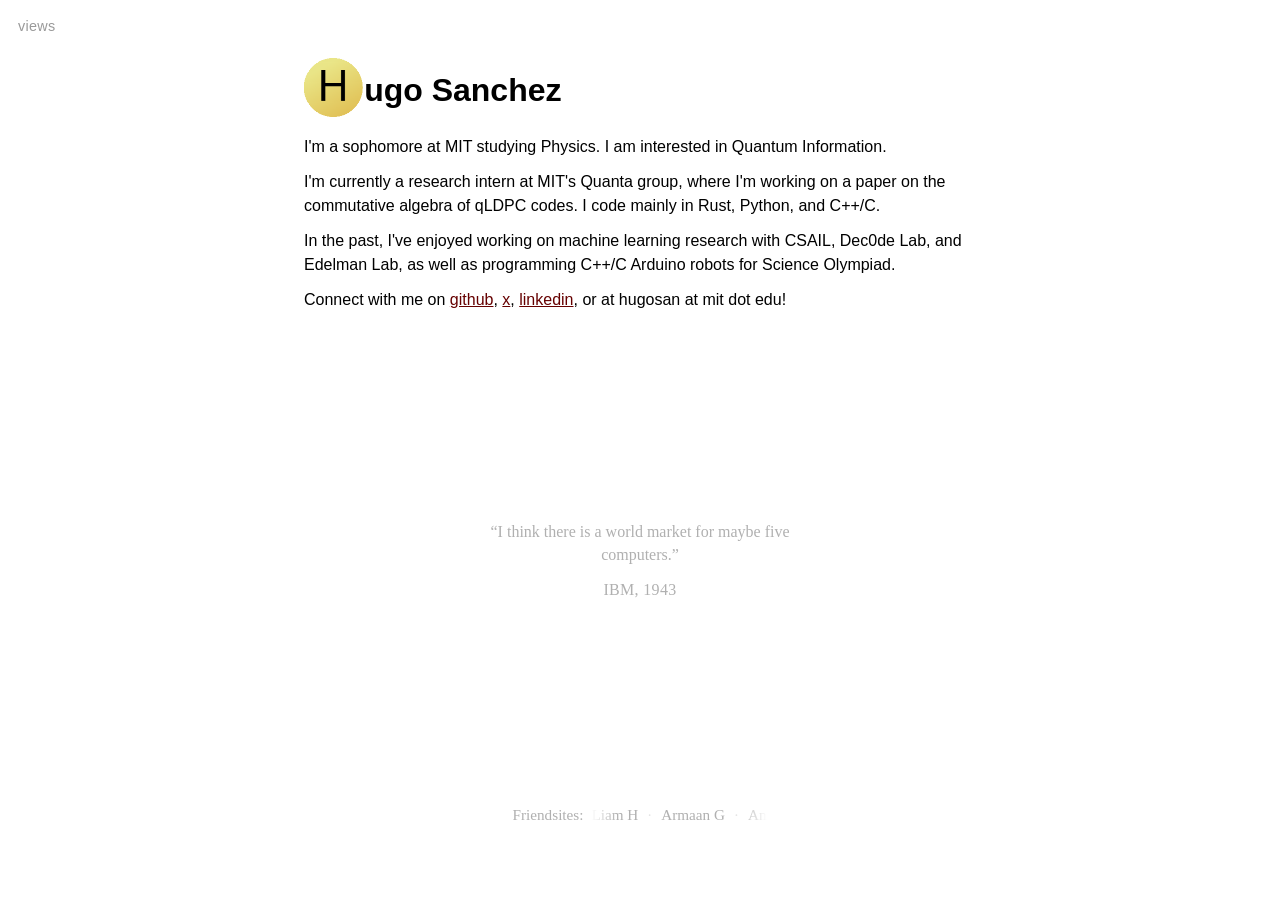
==== index.html @ e932f90f "Restructure bio paragraphs around Quanta and coding." ====
<!DOCTYPE html>
<html lang="en">

<head>
    <title>Hugo Sanchez</title>

    <meta charset="UTF-8">
    <meta name="description" content="Hugo Sanchez's website">
    <meta name="author" content="Hugo Sanchez">
    <meta name="viewport" content="width=device-width, initial-scale=1, viewport-fit=cover">

    <link rel="icon" href="/favicon.png" type="image/png">
    <link rel="stylesheet" href="index.css">
</head>

<body class="home">
    <div class="views-counter" aria-live="polite">
        <span class="views-label">views</span>
        <span class="views-count" id="views-count" aria-label="view count"></span>
    </div>

    <div class="home-shell page-fade">
        <div class="home-content">
            <nav class="top-nav" aria-label="Primary">
                <a href="projects.html">projects</a><span class="sep">·</span><a href="experience.html">experience</a>
            </nav>

            <main class="home-main">
                <h1><img class="name-orb" src="/orb-h.png" alt="H" width="113" height="114">ugo Sanchez</h1>
                <p>I'm a sophomore at MIT studying Physics. I am interested in Quantum Information.</p>
                <p>I'm currently a research intern at MIT's Quanta group, where I'm working on a paper on the
                    commutative algebra of qLDPC codes. I code mainly in
                    Rust,
                    Python, and C++/C.</p>
                <p>In the past, I've enjoyed working on machine learning research with CSAIL, Dec0de Lab, and Edelman
                    Lab, as well as programming C++/C Arduino robots for Science Olympiad.</p>
                <p>Connect with me on <a href="https://github.com/jugogpt" target="_blank"
                        rel="noopener noreferrer">github</a>, <a href="https://x.com/hugodemanzanas" target="_blank"
                        rel="noopener noreferrer">x</a>, <a href="https://www.linkedin.com/in/hugo-s-401b5433b/"
                        target="_blank" rel="noopener noreferrer">linkedin</a>, or at hugosan at mit dot edu!</p>
            </main>
        </div>

        <blockquote class="site-quote">
            <p>“I think there is a world market for maybe five computers.”</p>
            <footer>IBM, 1943</footer>
        </blockquote>

        <div class="friendsites">
            <span class="friends-label">Friendsites:</span>
            <span class="friends-marquee-wrap">
                <span class="friends-marquee">
                    <a href="https://www.outercloud.dev/" target="_blank" rel="noopener noreferrer">Liam H</a><span
                        class="friends-dot">·</span>
                    <a href="https://armaangomes.com/" target="_blank" rel="noopener noreferrer">Armaan G</a><span
                        class="friends-dot">·</span>
                    <a href="https://angelinanle.com/" target="_blank" rel="noopener noreferrer">Angelina L</a><span
                        class="friends-dot">·</span>
                    <a href="https://www.outercloud.dev/" target="_blank" rel="noopener noreferrer">Liam H</a><span
                        class="friends-dot">·</span>
                    <a href="https://armaangomes.com/" target="_blank" rel="noopener noreferrer">Armaan G</a><span
                        class="friends-dot">·</span>
                    <a href="https://angelinanle.com/" target="_blank" rel="noopener noreferrer">Angelina L</a><span
                        class="friends-dot">·</span>
                </span>
            </span>
        </div>
    </div>
    <script src="site.js"></script>
</body>

</html>
---- index.css ----
/* GENERAL PAGE RULES */

html {
    -webkit-text-size-adjust: 100%;
    text-size-adjust: 100%;
}

body {
    font-family: "Century Gothic", CenturyGothic, Geneva, AppleGothic, sans-serif;
    font-size: 1em;
    margin: 0;
    background-color: #ffffff;
    overflow-x: hidden;
}

body::after {
    content: "";
    position: fixed;
    inset: 0;
    background: #e4cfcf;
    transform: translateX(-101%);
    transition: transform 0.22s ease;
    pointer-events: none;
    z-index: 9999;
}

body.swipe-cover::after {
    transform: translateX(0);
    transition: none;
}

body.swipe-reveal::after {
    transform: translateX(101%);
    transition: transform 0.22s ease;
}

body.swipe-out::after {
    transform: translateX(0);
    transition: transform 0.22s ease;
}

.page-fade {
    opacity: 0;
    transform: translateX(16px);
    transition: opacity 0.22s ease, transform 0.22s ease;
}

body.page-ready .page-fade {
    opacity: 1;
    transform: translateX(0);
}

body.page-exit .page-fade {
    opacity: 0;
    transform: translateX(-22px);
}

@media (prefers-reduced-motion: reduce) {
    body::after {
        display: none;
    }

    .page-fade {
        opacity: 1;
        transform: none;
        transition: none;
    }

    body.page-exit .page-fade {
        opacity: 1;
        transform: none;
    }

    .friends-marquee {
        animation: none !important;
    }

    .digit-reel {
        transition: none !important;
    }
}

h1 {
    font-size: 2em;
    margin-top: 0;
}

h2 {
    font-size: 1.35em;
    margin-top: 1.75em;
    margin-bottom: 0.75em;
}

h3 {
    font-size: 1.05em;
    margin: 0;
    display: inline;
}

#holder {
    margin-top: 48px;
    margin-bottom: 25px;
    display: flex;
    justify-content: center;
}

#left,
#right {
    flex: 1 1 0;
    min-width: 1em;
}

#middle {
    max-width: 42em;
    width: 100%;
    padding: 0 1em;
    text-align: left;
    flex: 0 1 42em;
}

a {
    color: #660000;
}

a:hover {
    color: #400000;
}

.top-nav {
    /* Temporary: hide projects/experience navigation */
    display: none;
    position: absolute;
    top: 18px;
    right: 1.25em;
    font-size: 0.95em;
}

.top-nav a {
    text-decoration: none;
}

.top-nav a:hover {
    text-decoration: underline;
}

.top-nav .sep {
    color: #660000;
    margin: 0 0.45em;
}

/* Home: centered stack */
body.home {
    min-height: 100vh;
    min-height: 100svh;
}

.home-shell {
    min-height: 100vh;
    min-height: 100svh;
    box-sizing: border-box;
    display: flex;
    flex-direction: column;
    align-items: center;
    justify-content: center;
    gap: 0;
    padding: 1rem 1.25rem 2rem;
    width: 100%;
    max-width: 100%;
}

.home-content {
    position: relative;
    z-index: 2;
    width: min(42em, 100%);
    text-align: left;
}

body.home .top-nav {
    position: static;
    top: auto;
    right: auto;
    margin-bottom: 0.65em;
    text-align: left;
}

.home-main {
    width: 100%;
    text-align: left;
}

.home-main h1 {
    text-align: left;
    margin-bottom: 0.55em;
    line-height: 1.35;
}

.home-main h1 .name-orb {
    /* ~2x prior size; H glyph sits above image bottom (~28% padding) */
    height: 1.84em;
    width: auto;
    display: inline-block;
    vertical-align: -0.51em;
    margin-right: 0.04em;
}

.home-main p {
    line-height: 1.5;
    margin: 0 0 0.7em;
}

.home-main p:last-child {
    margin-bottom: 0;
}

body.home .site-quote {
    position: relative;
    z-index: 1;
    right: auto;
    bottom: auto;
    width: min(28em, 90vw);
    font-size: 1em;
    padding: 2.75em 2.5em;
    margin-top: 1.5rem;
    flex-shrink: 0;
    pointer-events: none;
}

.meta {
    display: block;
    font-size: 0.9em;
    margin: 0.35em 0 0.5em;
    color: #333;
}

.entry {
    margin-bottom: 0.25em;
}

.entry p {
    margin: 0.35em 0 0.9em;
}

.entry-header {
    margin-bottom: 0.15em;
}

.entry-header a.extra {
    margin-left: 0.6em;
    font-size: 0.9em;
}

hr {
    border: none;
    border-top: 1px solid #ccc;
    margin: 0.9em 0 1.1em;
}

.back {
    margin-bottom: 1.25em;
}

ul {
    padding-left: 1.2em;
}

.views-counter {
    position: fixed;
    top: 18px;
    left: 1.25em;
    z-index: 3;
    display: flex;
    align-items: center;
    font-family: "Century Gothic", CenturyGothic, Geneva, AppleGothic, sans-serif;
    font-size: 0.9em;
    color: #9a9a9a;
    letter-spacing: 0.02em;
}

.views-counter .views-label {
    margin-right: 0.45em;
}

.views-count {
    display: inline-flex;
    align-items: stretch;
    height: 1.15em;
    overflow: hidden;
    font-variant-numeric: tabular-nums;
}

.digit-slot {
    position: relative;
    display: inline-block;
    width: 0.62em;
    height: 1.15em;
    overflow: hidden;
    vertical-align: top;
}

.digit-slot.is-sep {
    width: 0.35em;
}

.digit-reel {
    display: flex;
    flex-direction: column;
    transition: transform 0.55s cubic-bezier(0.22, 1, 0.36, 1);
    will-change: transform;
}

.digit-reel span {
    display: flex;
    align-items: center;
    justify-content: center;
    height: 1.15em;
    line-height: 1.15em;
}

.digit-sep {
    display: inline-flex;
    align-items: center;
    justify-content: center;
    width: 0.35em;
    height: 1.15em;
}

.site-quote {
    width: min(28em, 90vw);
    aspect-ratio: 1;
    margin: 0;
    padding: 2.75em 2.5em;
    box-sizing: border-box;
    border: none;
    border-radius: 50%;
    display: flex;
    flex-direction: column;
    justify-content: center;
    font-family: "Times New Roman", Times, Georgia, serif;
    font-size: 1em;
    line-height: 1.45;
    color: #b0b0b0;
    text-align: center;
    overflow: hidden;
}

.site-quote p {
    margin: 0 0 0.75em;
}

.site-quote footer {
    font-style: normal;
    letter-spacing: 0.02em;
}

.site-quote cite {
    font-style: italic;
}

.friendsites {
    margin-top: 1.25rem;
    display: flex;
    align-items: center;
    justify-content: center;
    font-family: "Times New Roman", Times, Georgia, serif;
    font-size: 0.95em;
    color: #b0b0b0;
    line-height: 1.4;
    max-width: min(28em, 92vw);
}

.friends-label {
    margin-right: 0.5rem;
    flex-shrink: 0;
}

.friends-marquee-wrap {
    display: inline-block;
    overflow: hidden;
    width: 11rem;
    vertical-align: bottom;
    mask-image: linear-gradient(to right, transparent, black 15%, black 85%, transparent);
    -webkit-mask-image: linear-gradient(to right, transparent, black 15%, black 85%, transparent);
}

.friends-marquee {
    display: inline-flex;
    align-items: center;
    gap: 0.6rem;
    white-space: nowrap;
    animation: friends-marquee 10s linear infinite;
}

.friends-marquee a {
    color: #b0b0b0;
    text-decoration: none;
}

.friends-marquee a:hover {
    color: #8a8a8a;
    text-decoration: underline;
}

.friends-dot {
    opacity: 0.35;
}

@keyframes friends-marquee {
    from {
        transform: translateX(0);
    }
    to {
        transform: translateX(-50%);
    }
}

/* Proportional mobile scaling: same composition, smaller root size */
@media (max-width: 720px) {
    html {
        font-size: clamp(12px, 3.55vw, 16px);
    }

    .home-shell {
        padding: 1.25em 1em 2em;
        justify-content: flex-start;
        padding-top: max(3.5em, env(safe-area-inset-top, 0px) + 3em);
    }

    .home-content {
        width: min(42em, 100%);
    }

    .views-counter {
        top: max(12px, env(safe-area-inset-top, 0px) + 8px);
        left: max(12px, env(safe-area-inset-left, 0px) + 8px);
    }

    body.home .site-quote {
        width: min(28em, 88vw);
        margin-top: 1.25em;
    }

    .friendsites {
        max-width: min(28em, 92vw);
        margin-top: 1em;
    }

    .friends-marquee-wrap {
        width: 9.5rem;
    }

    #middle {
        max-width: 42em;
        flex-basis: auto;
        padding: 0 1em;
    }
}

@media (max-width: 520px) {
    #left,
    #right {
        display: none;
    }
}
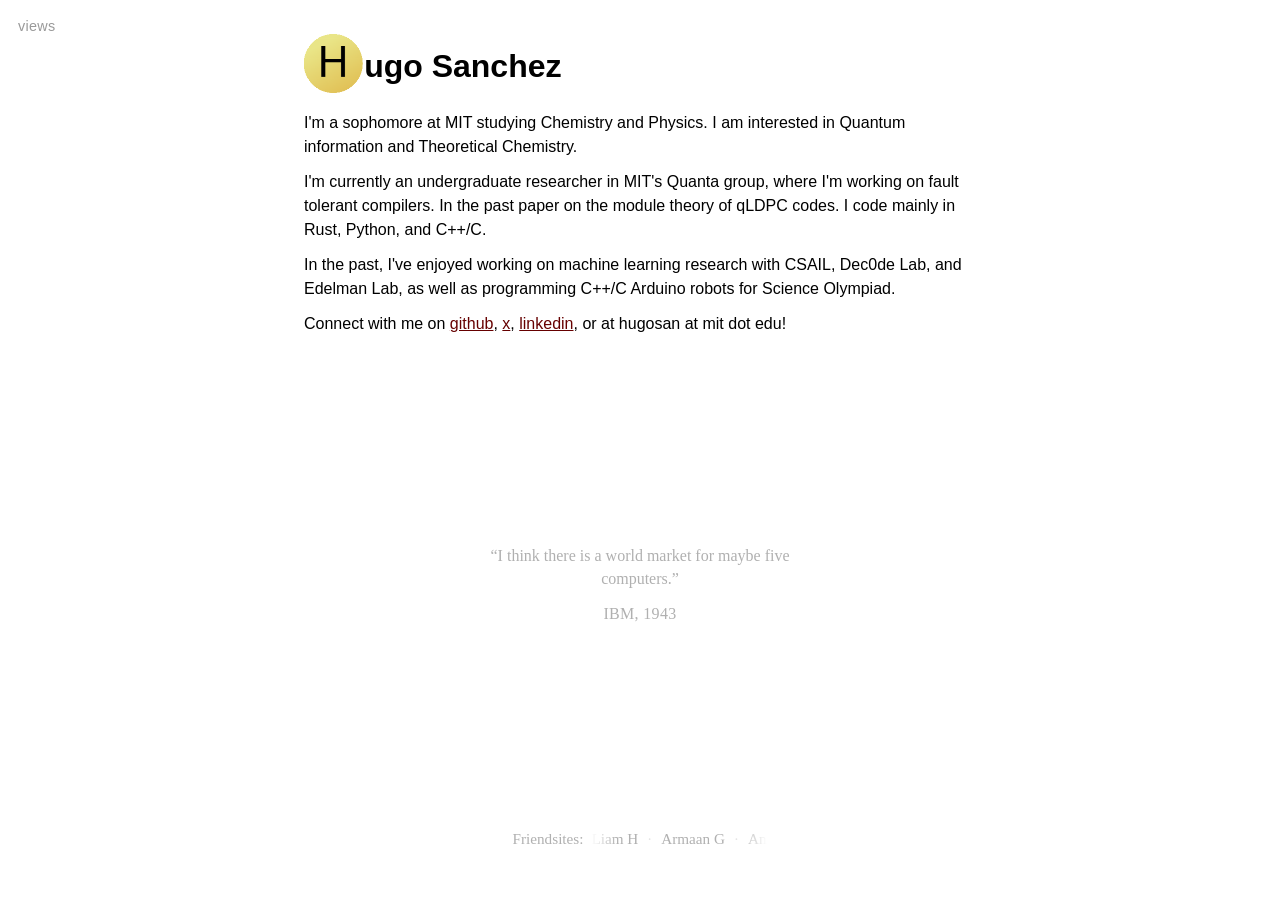
==== commit 337f7bf1: "Update bio for Chemistry/Physics and Quanta research." ====
--- a/index.html
+++ b/index.html
@@ -27,9 +27,11 @@
 
             <main class="home-main">
                 <h1><img class="name-orb" src="/orb-h.png" alt="H" width="113" height="114">ugo Sanchez</h1>
-                <p>I'm a sophomore at MIT studying Physics. I am interested in Quantum Information.</p>
-                <p>I'm currently a research intern at MIT's Quanta group, where I'm working on a paper on the
-                    commutative algebra of qLDPC codes. I code mainly in
+                <p>I'm a sophomore at MIT studying Chemistry and Physics. I am interested in Quantum information and
+                    Theoretical Chemistry.</p>
+                <p>I'm currently an undergraduate researcher in MIT's Quanta group, where I'm working on fault tolerant
+                    compilers. In the past paper on the
+                    module theory of qLDPC codes. I code mainly in
                     Rust,
                     Python, and C++/C.</p>
                 <p>In the past, I've enjoyed working on machine learning research with CSAIL, Dec0de Lab, and Edelman
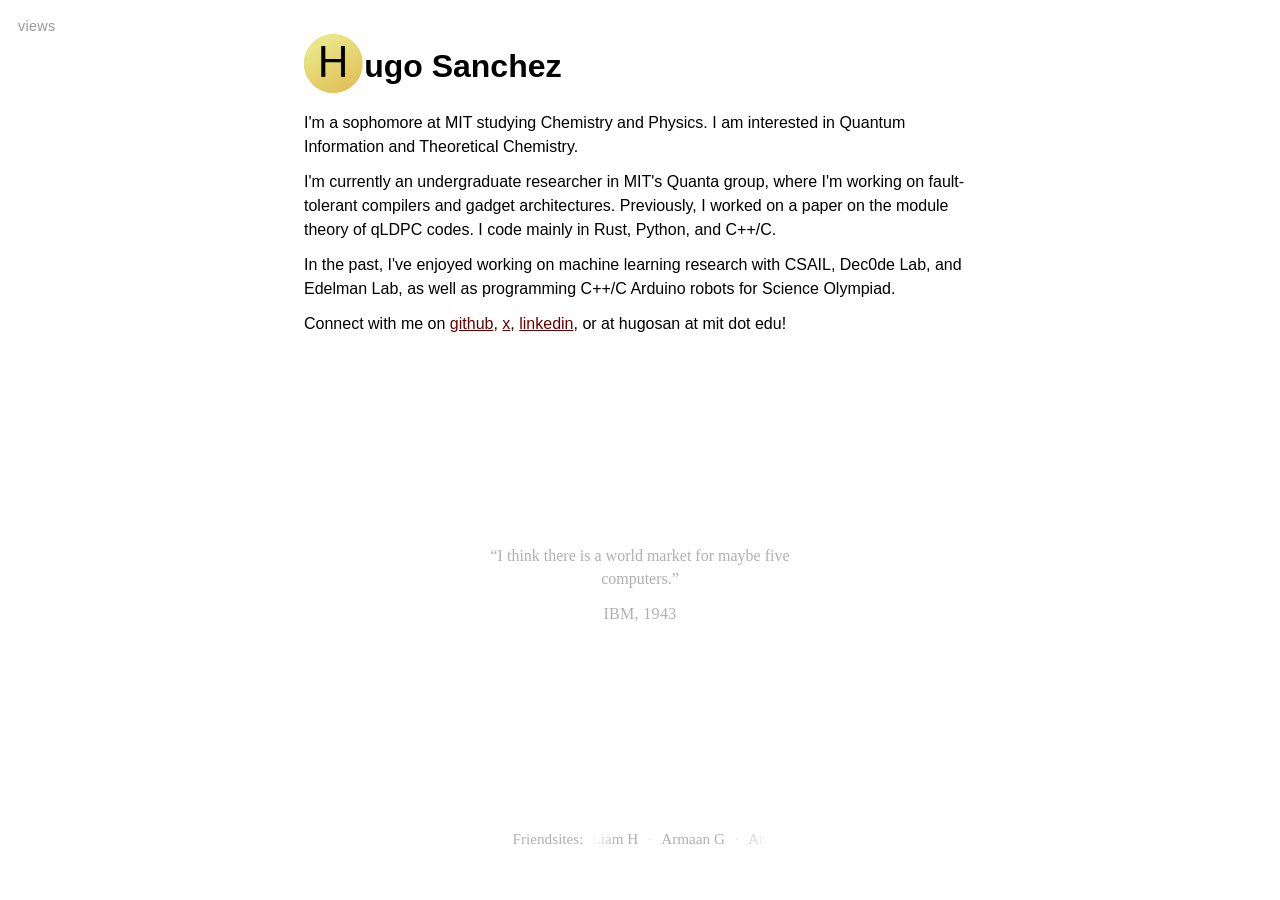
==== commit a61f83e1: "Polish bio wording for Quanta research and interests." ====
--- a/index.html
+++ b/index.html
@@ -27,10 +27,10 @@
 
             <main class="home-main">
                 <h1><img class="name-orb" src="/orb-h.png" alt="H" width="113" height="114">ugo Sanchez</h1>
-                <p>I'm a sophomore at MIT studying Chemistry and Physics. I am interested in Quantum information and
+                <p>I'm a sophomore at MIT studying Chemistry and Physics. I am interested in Quantum Information and
                     Theoretical Chemistry.</p>
-                <p>I'm currently an undergraduate researcher in MIT's Quanta group, where I'm working on fault tolerant
-                    compilers. In the past paper on the
+                <p>I'm currently an undergraduate researcher in MIT's Quanta group, where I'm working on fault-tolerant
+                    compilers and gadget architectures. Previously, I worked on a paper on the
                     module theory of qLDPC codes. I code mainly in
                     Rust,
                     Python, and C++/C.</p>
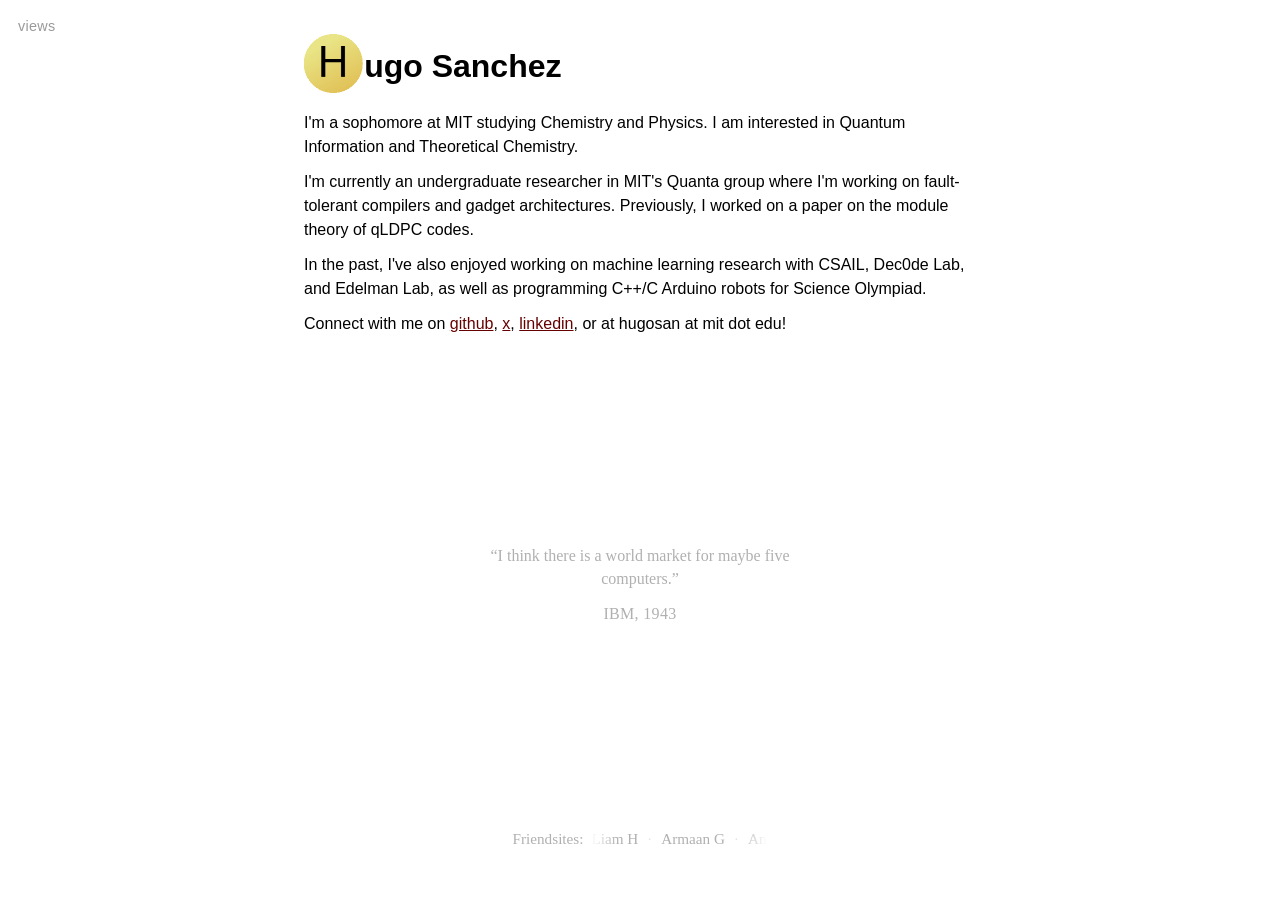
==== commit a0e44c18: "Tweak bio paragraphs and drop coding languages line." ====
--- a/index.html
+++ b/index.html
@@ -29,12 +29,11 @@
                 <h1><img class="name-orb" src="/orb-h.png" alt="H" width="113" height="114">ugo Sanchez</h1>
                 <p>I'm a sophomore at MIT studying Chemistry and Physics. I am interested in Quantum Information and
                     Theoretical Chemistry.</p>
-                <p>I'm currently an undergraduate researcher in MIT's Quanta group, where I'm working on fault-tolerant
+                <p>I'm currently an undergraduate researcher in MIT's Quanta group where I'm working on fault-tolerant
                     compilers and gadget architectures. Previously, I worked on a paper on the
-                    module theory of qLDPC codes. I code mainly in
-                    Rust,
-                    Python, and C++/C.</p>
-                <p>In the past, I've enjoyed working on machine learning research with CSAIL, Dec0de Lab, and Edelman
+                    module theory of qLDPC codes.</p>
+                <p>In the past, I've also enjoyed working on machine learning research with CSAIL, Dec0de Lab, and
+                    Edelman
                     Lab, as well as programming C++/C Arduino robots for Science Olympiad.</p>
                 <p>Connect with me on <a href="https://github.com/jugogpt" target="_blank"
                         rel="noopener noreferrer">github</a>, <a href="https://x.com/hugodemanzanas" target="_blank"
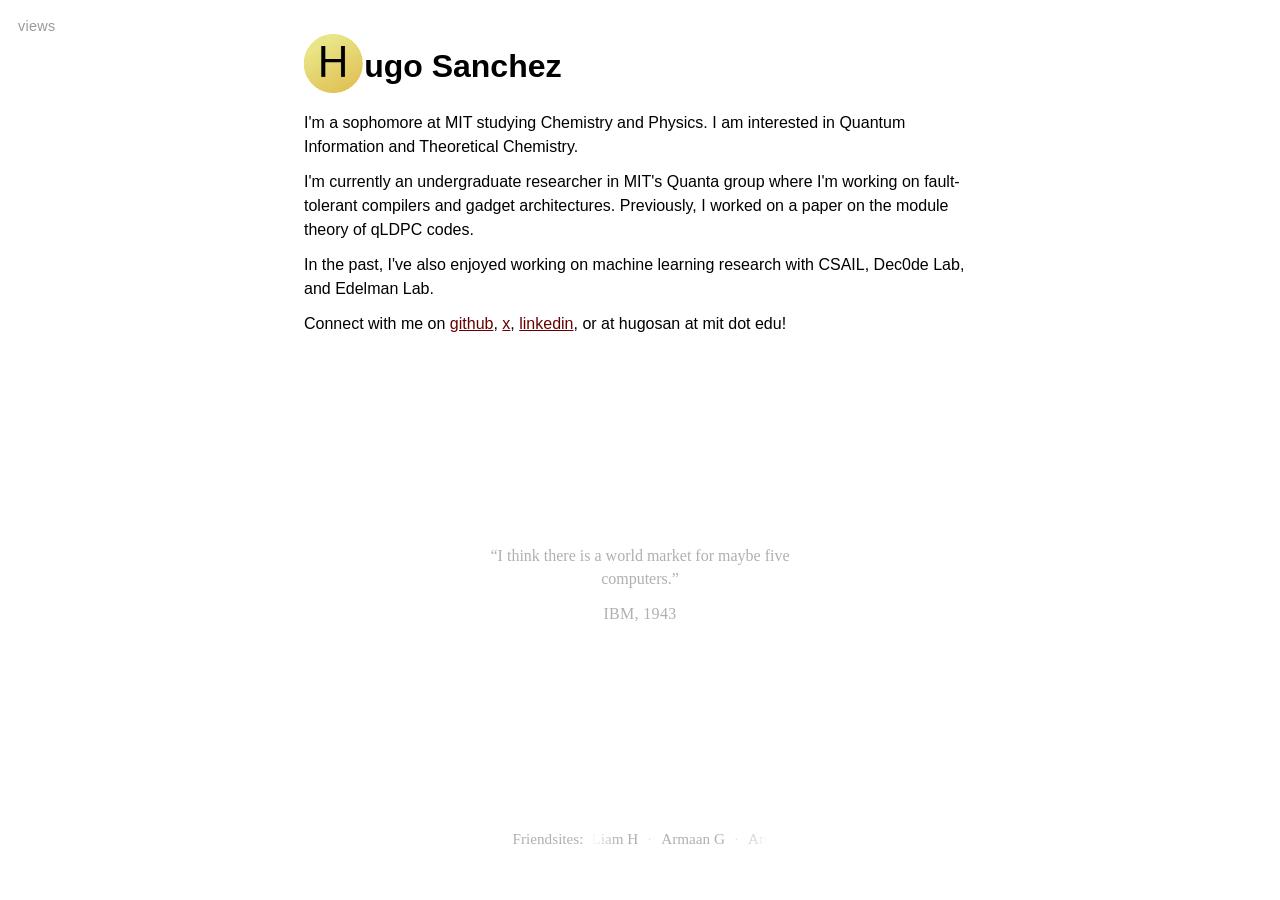
==== commit 274aa0a0: "Drop Science Olympiad mention from bio." ====
--- a/index.html
+++ b/index.html
@@ -34,7 +34,7 @@
                     module theory of qLDPC codes.</p>
                 <p>In the past, I've also enjoyed working on machine learning research with CSAIL, Dec0de Lab, and
                     Edelman
-                    Lab, as well as programming C++/C Arduino robots for Science Olympiad.</p>
+                    Lab.</p>
                 <p>Connect with me on <a href="https://github.com/jugogpt" target="_blank"
                         rel="noopener noreferrer">github</a>, <a href="https://x.com/hugodemanzanas" target="_blank"
                         rel="noopener noreferrer">x</a>, <a href="https://www.linkedin.com/in/hugo-s-401b5433b/"
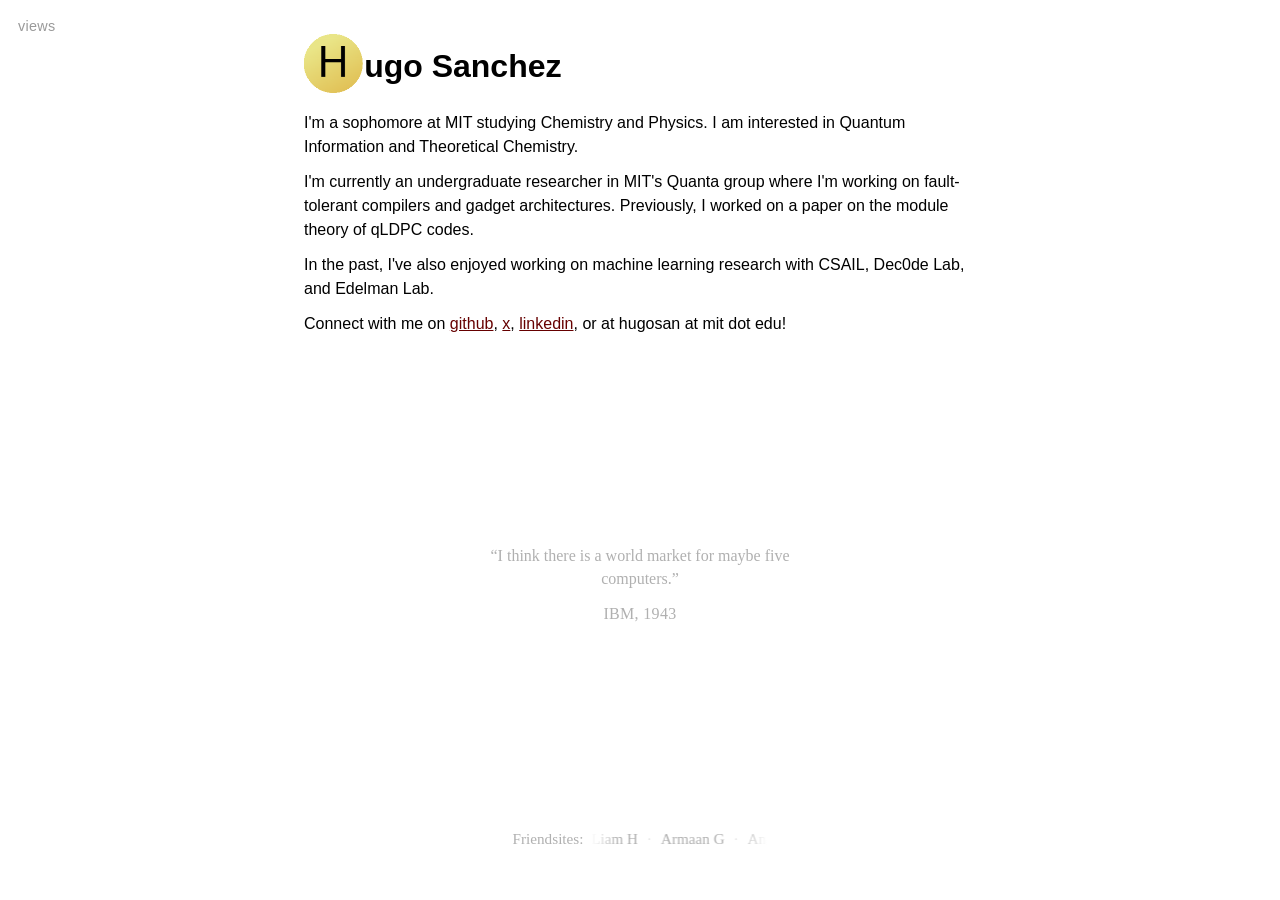
==== commit f8f79221: "Add Douglas Lin to friendsites marquee." ====
--- a/index.html
+++ b/index.html
@@ -57,11 +57,15 @@
                         class="friends-dot">·</span>
                     <a href="https://angelinanle.com/" target="_blank" rel="noopener noreferrer">Angelina L</a><span
                         class="friends-dot">·</span>
+                    <a href="https://www.douglas-lin.net/" target="_blank" rel="noopener noreferrer">Douglas L</a><span
+                        class="friends-dot">·</span>
                     <a href="https://www.outercloud.dev/" target="_blank" rel="noopener noreferrer">Liam H</a><span
                         class="friends-dot">·</span>
                     <a href="https://armaangomes.com/" target="_blank" rel="noopener noreferrer">Armaan G</a><span
                         class="friends-dot">·</span>
                     <a href="https://angelinanle.com/" target="_blank" rel="noopener noreferrer">Angelina L</a><span
+                        class="friends-dot">·</span>
+                    <a href="https://www.douglas-lin.net/" target="_blank" rel="noopener noreferrer">Douglas L</a><span
                         class="friends-dot">·</span>
                 </span>
             </span>
--- a/index.css
+++ b/index.css
@@ -383,11 +383,13 @@
 }
 
 .friends-marquee {
-    display: inline-flex;
+    display: flex;
     align-items: center;
     gap: 0.6rem;
+    width: max-content;
     white-space: nowrap;
-    animation: friends-marquee 10s linear infinite;
+    will-change: transform;
+    animation: friends-marquee 14s linear infinite;
 }
 
 .friends-marquee a {
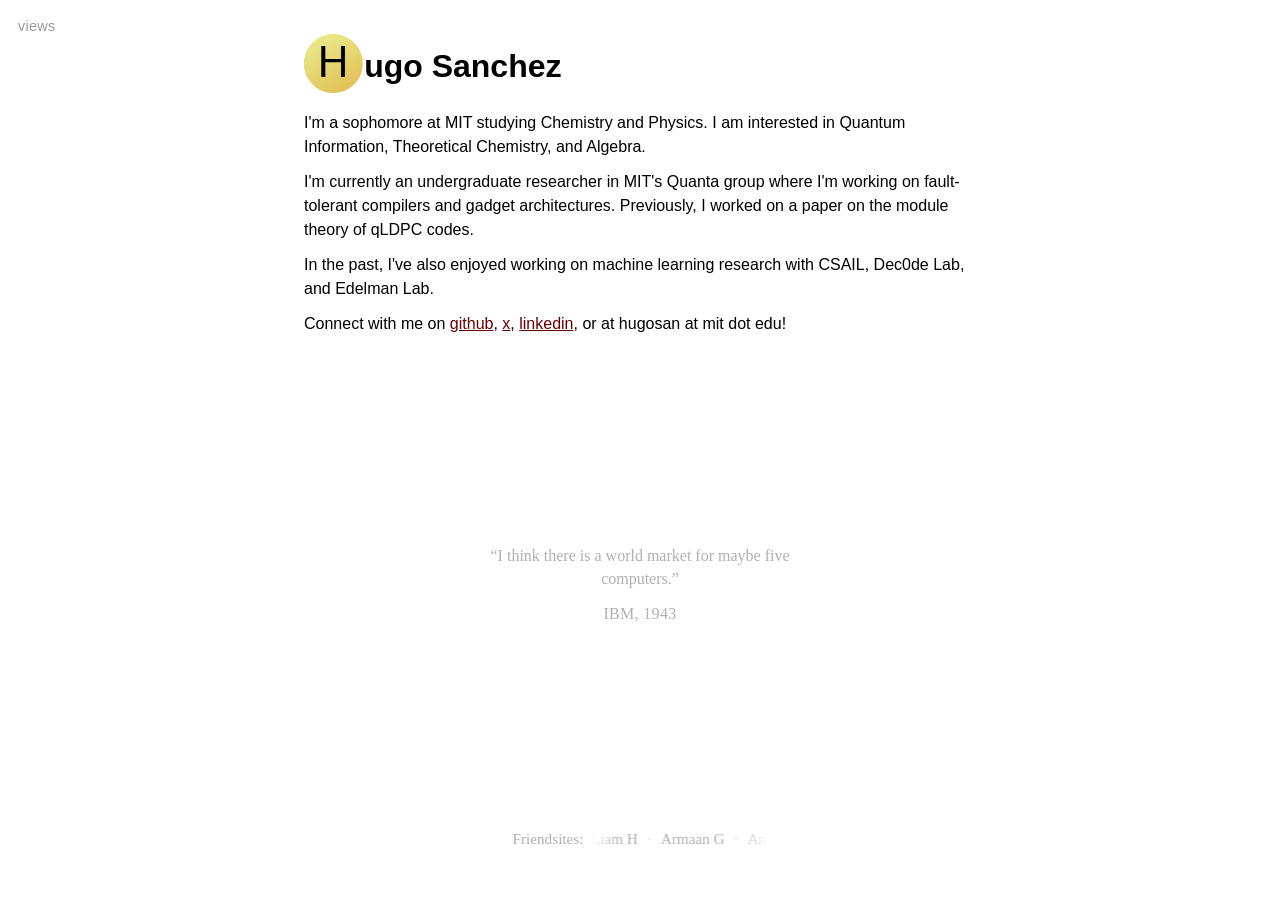
==== commit 4c0146eb: "Add Algebra to research interests." ====
--- a/index.html
+++ b/index.html
@@ -27,8 +27,8 @@
 
             <main class="home-main">
                 <h1><img class="name-orb" src="/orb-h.png" alt="H" width="113" height="114">ugo Sanchez</h1>
-                <p>I'm a sophomore at MIT studying Chemistry and Physics. I am interested in Quantum Information and
-                    Theoretical Chemistry.</p>
+                <p>I'm a sophomore at MIT studying Chemistry and Physics. I am interested in Quantum Information, Theoretical Chemistry, and
+                    Algebra.</p>
                 <p>I'm currently an undergraduate researcher in MIT's Quanta group where I'm working on fault-tolerant
                     compilers and gadget architectures. Previously, I worked on a paper on the
                     module theory of qLDPC codes.</p>
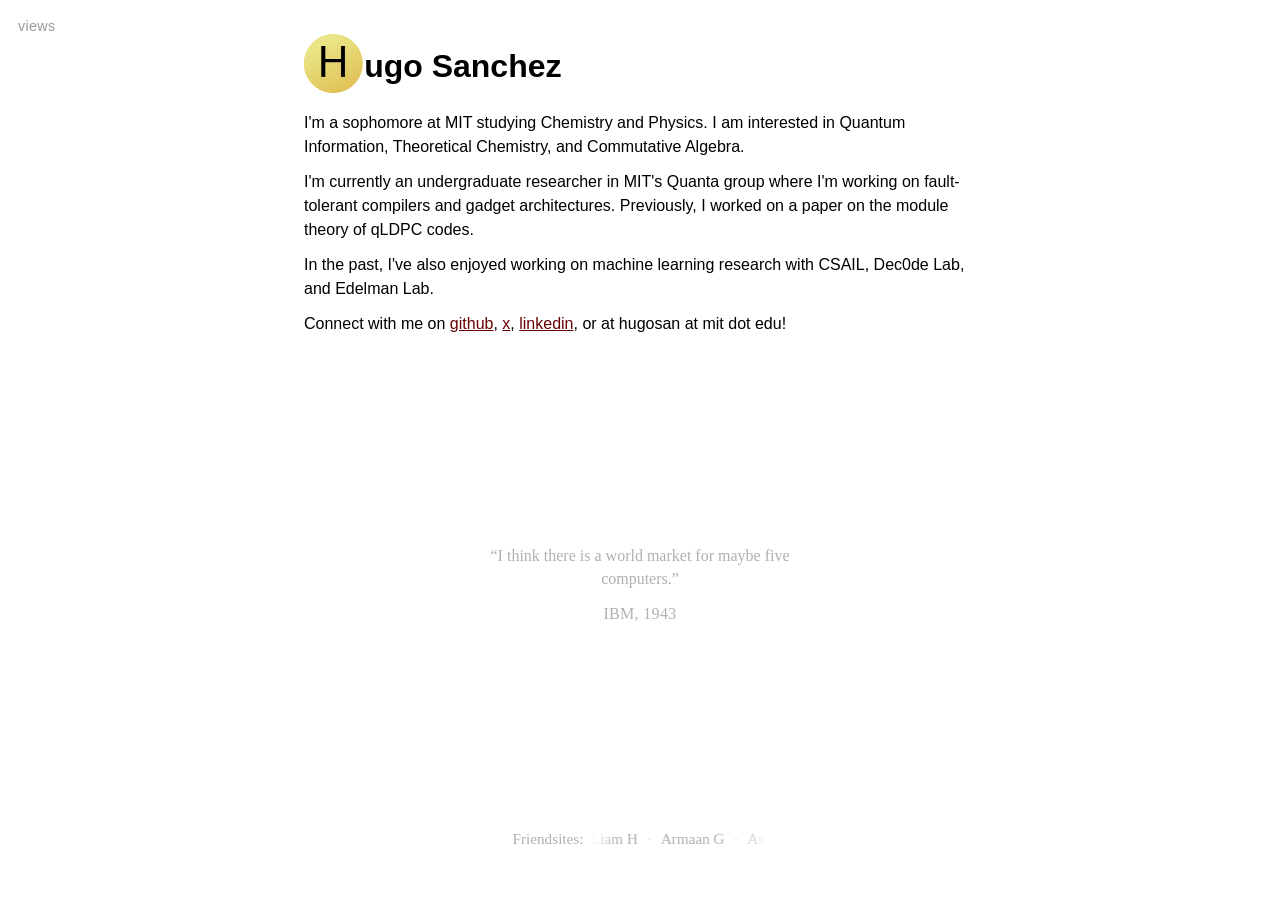
==== commit a435d1bc: "Add Commutative Algebra to listed interests." ====
--- a/index.html
+++ b/index.html
@@ -27,8 +27,8 @@
 
             <main class="home-main">
                 <h1><img class="name-orb" src="/orb-h.png" alt="H" width="113" height="114">ugo Sanchez</h1>
-                <p>I'm a sophomore at MIT studying Chemistry and Physics. I am interested in Quantum Information, Theoretical Chemistry, and
-                    Algebra.</p>
+                <p>I'm a sophomore at MIT studying Chemistry and Physics. I am interested in Quantum Information, Theoretical Chemistry,
+                    and Commutative Algebra.</p>
                 <p>I'm currently an undergraduate researcher in MIT's Quanta group where I'm working on fault-tolerant
                     compilers and gadget architectures. Previously, I worked on a paper on the
                     module theory of qLDPC codes.</p>
